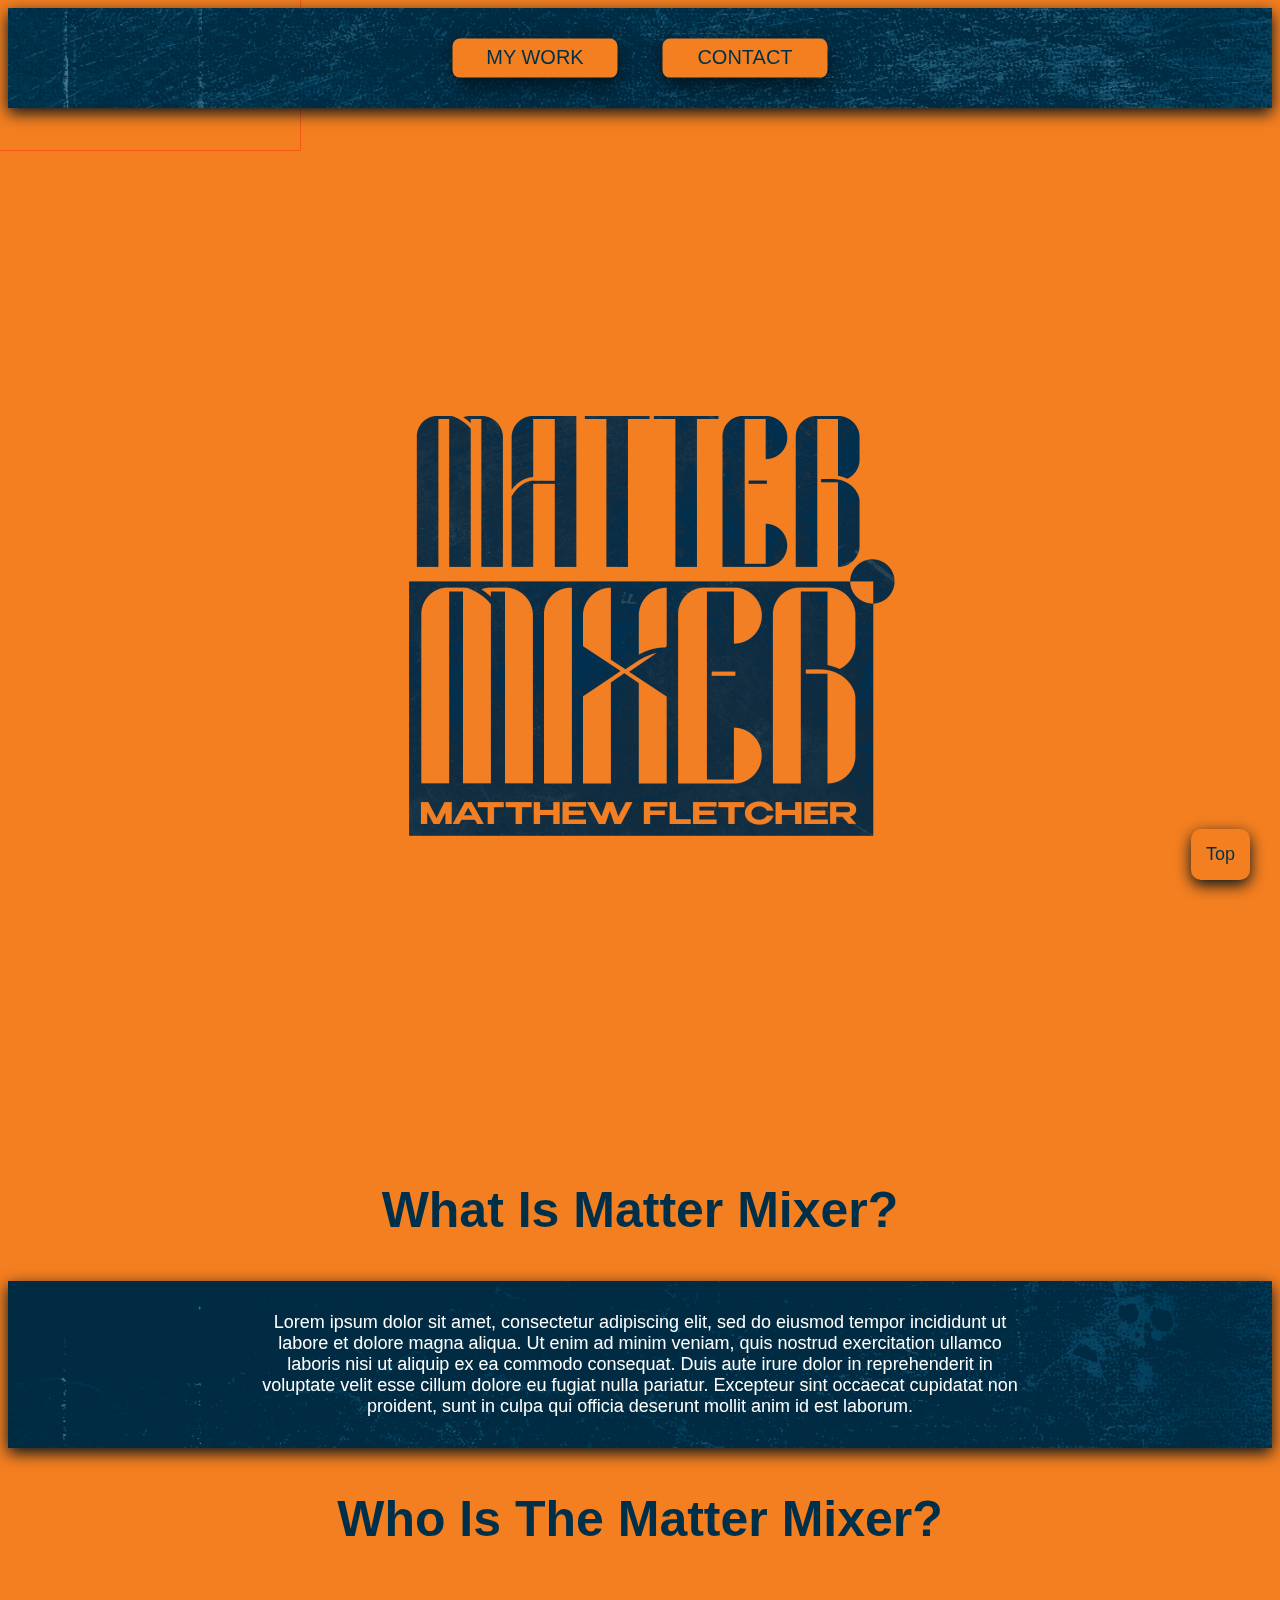
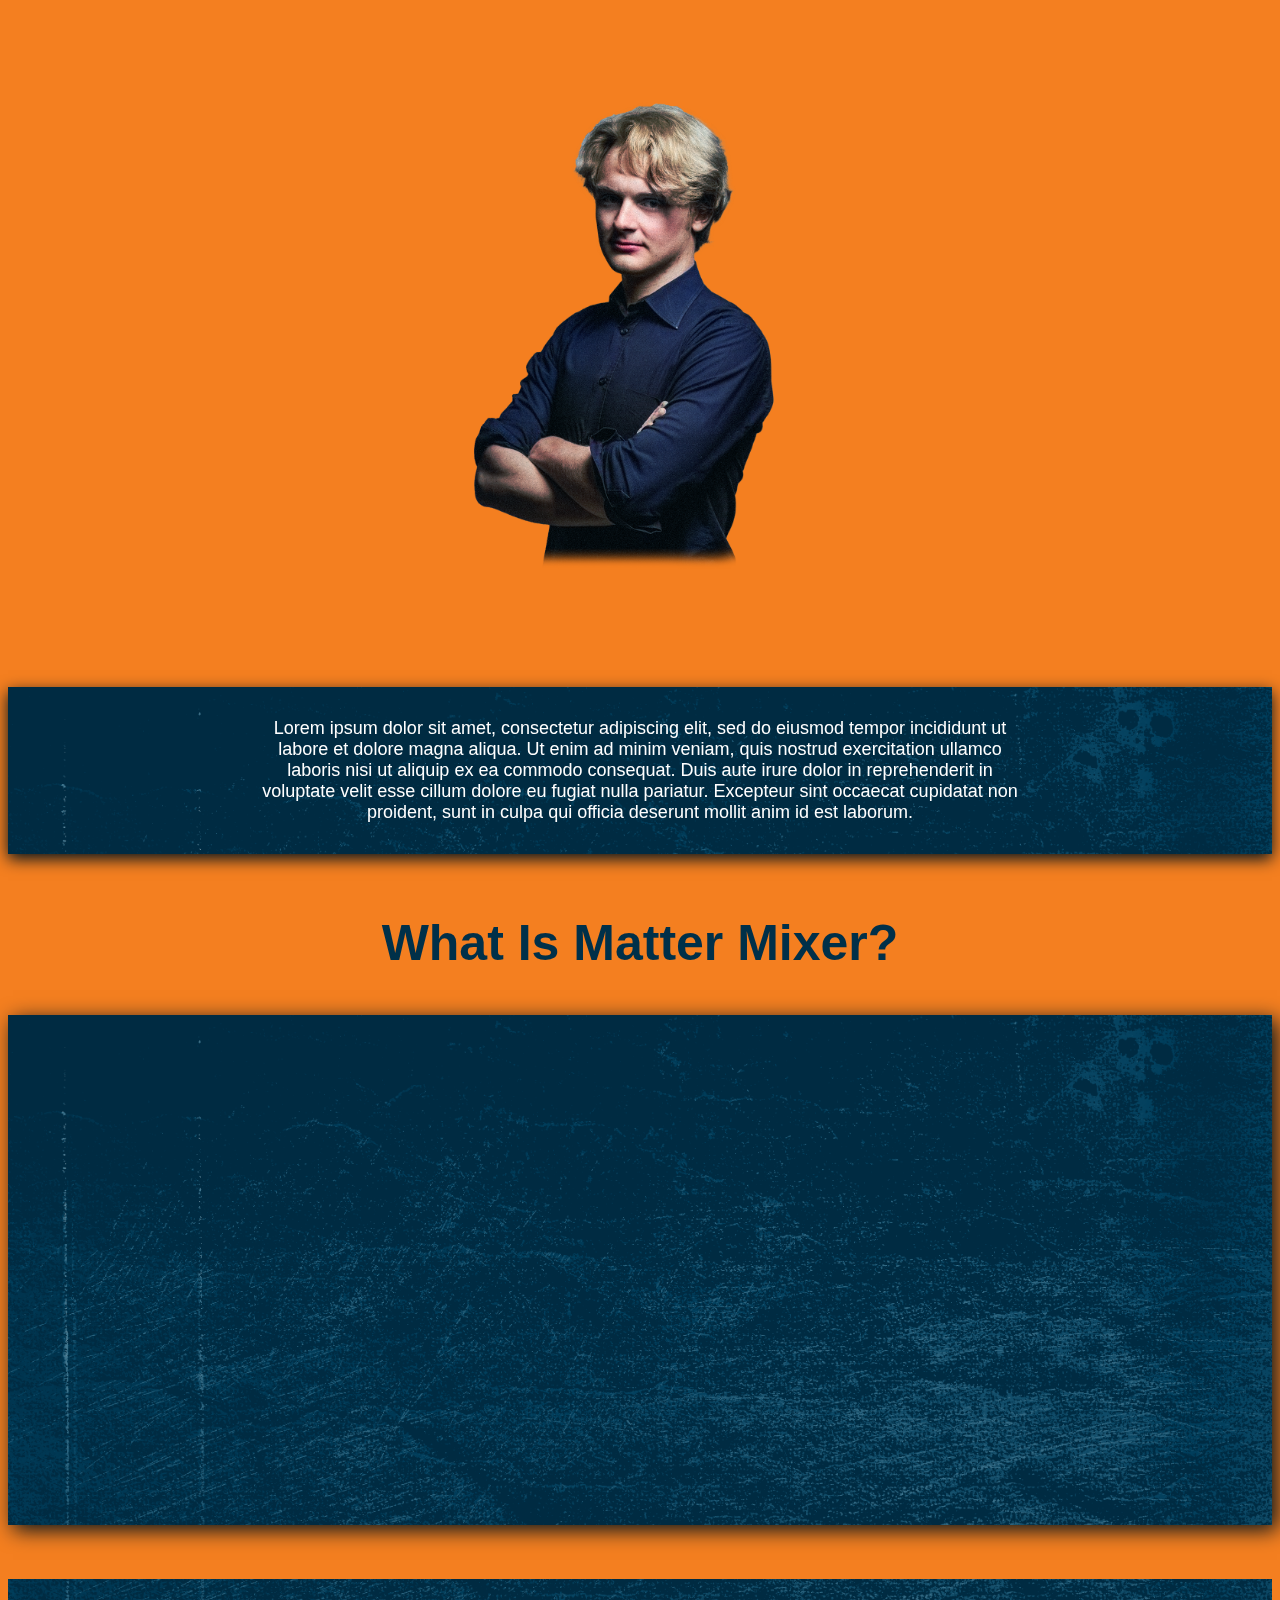
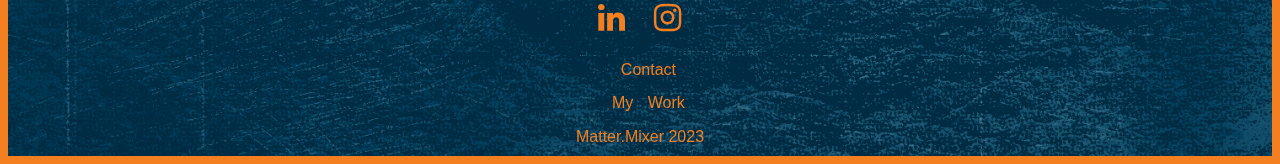
==== index.html @ a8baaa66 "Rename Index.html to index.html" ====
<!DOCTYPE html>
<html>
    <head>
        <link href="https://fonts.cdnfonts.com/css/gotham" rel="stylesheet">
        <link href="Style.css" rel="stylesheet">
        <link rel="stylesheet" href="https://cdnjs.cloudflare.com/ajax/libs/font-awesome/4.7.0/css/font-awesome.min.css">
        <video id="background-video" autoplay loop muted poster="IMG/BG1.mp4">
        <source src="IMG/BG1.mp4" type="video/mp4">
        </video>
        <script src="Scripts.js"></script> 
    </head>
    <body>
        <div class="topbar-container">
            <div class="flex-items1"><a href="My Work.html" target="_blank">MY WORK</a></div>
            <div class="flex-items1"><a href="Contact.html" target="_blank">CONTACT</a></div>
         </div>
         <br>
         <div class="logo-container">
            <img src="IMG/MMLogo.png" class="logomain">
        </div>
<br>
<h2 class="subheading1">What Is Matter Mixer?</h2>
<div class="paragraph-1">
    <p class="p1">Lorem ipsum dolor sit amet, consectetur adipiscing 
        elit, sed do eiusmod tempor incididunt ut labore et dolore magna 
        aliqua. Ut enim ad minim veniam, quis nostrud exercitation 
        ullamco laboris nisi ut aliquip ex ea commodo consequat. Duis aute 
        irure dolor in reprehenderit in voluptate velit esse cillum dolore
         eu fugiat nulla pariatur. Excepteur sint occaecat cupidatat non proident, 
         sunt in culpa qui officia deserunt mollit anim id est laborum.</p>
</div>
<h2 class="subheading1">Who Is The Matter Mixer?</h2>
<div class="Profile-container">
<img src="IMG/Profile Image.png" class="Profile-Image">
</div>
<div class="paragraph-1">
    <p class="p1">Lorem ipsum dolor sit amet, consectetur adipiscing 
        elit, sed do eiusmod tempor incididunt ut labore et dolore magna 
        aliqua. Ut enim ad minim veniam, quis nostrud exercitation 
        ullamco laboris nisi ut aliquip ex ea commodo consequat. Duis aute 
        irure dolor in reprehenderit in voluptate velit esse cillum dolore
         eu fugiat nulla pariatur. Excepteur sint occaecat cupidatat non proident, 
         sunt in culpa qui officia deserunt mollit anim id est laborum.</p>
</div>
<br>
<h2 class="subheading1">What Is Matter Mixer?</h2>


<div class="reel-container">
<div id="slideshow">
    <div class="slide-wrapper">
         
    <!-- Define each of the slides
     and write the content -->
      
        <div class="slide"></div>
        <div class="slide"></div>
        <div class="slide"></div>
        <div class="slide"></div>
        <div class="slide"></div>
     </div>
</div>
</div>

<body>
    <br>
    <br>
    <br>
<footer>
<div class="footer">
<div class="sm-icons">
<a href="#"><i class="fa fa-linkedin"></i></a>
<a href="#"><i class="fa fa-instagram"></i></a>
</div>
<button onclick="topFunction()" id="myBtn" title="Go to top">Top</button>
<div class="row">
<ul class="footbuttons">
<li><a href="Contact.html">Contact</a></li>
<li><a href="My Work.html">My Work</a></li>
</ul>
</div>

<div class="row">
Matter.Mixer 2023</div>
</div>
</footer>
    </body>
</html>
---- Style.css ----
/*font linking*/
@font-face {
    font-family:UNDERRATED-UltraBold Personal Use ;
    src: url(Fonts/OPTIImprovNewWideNine.otf);
}


/*body styling*/

body{
    overflow-x: hidden;
    background-color: #f47f20;
    animation: fadeInAnimation ease 3s;
    animation-iteration-count: 1;
    animation-fill-mode: both;
    }
        @keyframes fadeInAnimation {
            0% {
                opacity: 0;
            }
            100% {
                opacity: 1;
            }
        
    }
#background-video {
                position:fixed;
                left: 0;
                right: 0;
                top: 0;
                bottom: 0;
                z-index: -1;
                opacity: 30%;
                outline: solid 1px red;
    }
    
    

  /*hr styling*/  



/*topbarstyling*/
.topbar-container {
    display: flex;
    flex-direction: row;
    flex-wrap: nowrap;
    justify-content: center;
    align-items: normal;
    align-content: normal;
    background-color: #003049;
    background-image: url(IMG/bartex2.png);
    height: 100px;
    background-position-y: center;
    background-size: 100%;
    transition: background .5s;
    width: 100%;
    box-shadow: #00131d 0px 5px 15px ;
}
  
  .topbar-container:hover{
    background-position-y: bottom -10px;    
  }
  .flex-items1:nth-child(1) {
    display: block;
    flex-grow: 0;
    flex-shrink: 1;
    flex-basis: auto;
    align-self: center;
    order: 0; 
  }
  
  .flex-items1:nth-child(2) {
    flex-grow: 0;
    display: block;
    flex-shrink: 1;
    flex-basis: auto;
    align-self: center;
    order: 0;
  }

  .flex-items1{
    font-size: smaller;
    color: #003049;
    scale: 150%;
    margin: 50px;
    background-color:#f47f20;
    background-image: linear-gradient(to right#f47f20 #fda45b);
    padding-top: .4em;
    padding-bottom: .4em;
    font-family: 'UNDERRATED-UltraBold Personal Use',  sans-serif;
    cursor: pointer;
    transition: all 0.2s ease-in;
    width: 110px;
    text-align: center;
    box-shadow: #00131d 0px 5px 15px ;
    border-radius: 5px;
    animation-name: slide-in;
    animation-delay: 0.2s;
    animation-iteration-count: 1;
    animation-duration: .8s;
    }

    @keyframes slide-in {
      0% {
        transform: translateX(1000px)
      }
      100%{
        transform: translateX(0px)
      }
         }

  a{
    all: unset;    
    }


  .flex-items1:hover{
    border-radius: 20px;
    transform: translateY(2px);
    background-color: #be5f11;
    color:white;
    border-top: 0.3px;
    border-left: 0.3px;
}

  /*logostyling*/

.logo-container{    
  display: flex;
  flex-direction: row;
  flex-wrap: wrap-reverse;
  justify-content: center;
  align-items: center;
  align-content: space-around;
  height: 1500px;
  justify-content: center;
  margin-top: -20%;
  margin-bottom: -20%;
  z-index: -2;
  }

.logomain{
    display: block;
    flex-grow: 0;
    flex-shrink: 5;
    flex-basis: auto;
    scale: 50%;
    animation: twisty;
    animation-duration: 6s;
    animation-delay: 2s;
    animation-fill-mode: both;
    animation-iteration-count: 1;
    z-index:-1 ;}
    @keyframes twisty {
      0% {
        transform: scale3d(1, 1, 1) rotateX(0deg) rotateY(0deg) rotateZ(0deg) translate3d(0px, 0px, 0px) skew(0deg, 0deg);
        scale: 50%;
      }
      50%{
        transform: scale3d(1, 1, 1) rotateX(180deg) rotateY(180deg) rotateZ(180deg) translate3d(0px, 0px, 0px) skew(0deg, 0deg);
        scale: 45%;
      }
      100% {transform: scale3d(1, 1, 1) rotateX(360deg) rotateY(360deg) rotateZ(360deg) translate3d(0px, 0px, 0px) skew(0deg, 0deg);
        scale: 50%;
      }
  
}

  /*parastyling*/
.paragraph-1{
    padding-top: 1%;
    padding-bottom: 1%;
    display: flex;
    justify-content: center;
    align-items: center;
    background-color: #003049;
    background-image: url(IMG/bartex.png);
    background-size: 100%;
    box-shadow: #00131d 0px 5px 15px ;

  }

.p1{
  display: block;
  flex-grow: 0;
  flex-shrink: 1;
  flex-basis: auto;
  font-family: 'Gotham Thin', sans-serif;
  display: block;
  color: white;
  margin-right: 20%;
  margin-left: 20%;
  display: block;
  text-align: center;
  font-size: large;
  text-justify: distribute-all-lines;
}

.Profile-container{
  display: flex;
  flex-direction: row;
  flex-wrap: nowrap;
  justify-content: center;
  align-items: normal;
  align-content: normal;
  height: 1000px;
  justify-content: center;
  margin: -12%;
}

.Profile-Image{
  display: block;
  flex-grow: 0;
  flex-shrink: 1;
  flex-basis: auto;
  scale: 50%;
  justify-items: center;
}

.-wrap {
  perspective: 1000px;
  perspective-origin: 50% 50%;}

/*  Image Reel*/
.reel-container{
  width: 100%;
  background-color: #003049;
  background-image: url(IMG/bartex.png);
  background-size: 100%;
  padding: 0%;
  box-shadow: #00131d 5px 5px 20px ;
}

/* Styling the area of the slides */
#slideshow {
  overflow-y: hidden;
  overflow-x:hidden;
  height: 510px;
  width: 100%;
  margin: 0;
}
 
.slide {
  float: left;
  height: 700px;
  width: 1000px;
} 

.slide-wrapper {
    width: calc(1000px * 6);
    animation: slide 20s ease infinite;
}
 
.slide:nth-child(1) {
  display: block;
  flex-grow: 0;
  flex-shrink: 1;
  flex-basis: auto;
  align-self: center;
  order: 0; 
  background-image: url(WIMG/Reel-Images/1.png);
  background-size: 1000px;
}
 
.slide:nth-child(2) {
  display: block;
  flex-grow: 0;
  flex-shrink: 1;
  flex-basis: auto;
  align-self: center;
  order: 0; 
  background-image: url(WIMG/Reel-Images/3.gif);
  background-size: 900px;
}
 
.slide:nth-child(3) { 
  display: block;
  flex-grow: 0;
  flex-shrink: 1;
  flex-basis: auto;
  align-self: center;
  order: 0; 
  background-image: url(WIMG/Reel-Images/2.png);
  background-size: 1000px;
  background-repeat: no-repeat;
}
 
.slide:nth-child(4) {
  display: block;
  flex-grow: 0;
  flex-shrink: 1;
  flex-basis: auto;
  align-self: center;
  order: 0; 
  background-image: url(WIMG/Reel-Images/5.png);
  background-size: 1000px;
  background-repeat: no-repeat;
}

.slide:nth-child(5) {
  display: block;
  flex-grow: 0;
  flex-shrink: 1;
  flex-basis: auto;
  align-self: center;
  order: 0; 
  background-image: url(WIMG/Reel-Images/4.png);
  background-size: 1000px;
  background-repeat: no-repeat;
  background-position-y: center ;}

  .slide:nth-child(6) {
  display: block;
  flex-grow: 0;
  flex-shrink: 1;
  flex-basis: auto;
  align-self: center;
  order: 0; 
  background-image: url(WIMG/Reel-Images/1.png);
  background-size: 1000px;
  scale: 100%;
}

.slide-number{
  display: block;
  flex-grow: 0;
  flex-shrink: 1;
  flex-basis: auto;
  align-content: end;
  justify-content: right;
  text-align: right;
  font-family: 'UNDERRATED-UltraBold Personal Use',  sans-serif;
  font-size: 20px;
  background-image: url(IMG/bartex.png);
  color: #f47f20;
  padding:1%;
  padding-right: 100px;
}

/*Gallery-Styling*/
.gallery-block{
  display: block;
}

.container{
  display: inline-flex;
  max-width: 1400px;
  width: 100%;
  flex-wrap: wrap;
  justify-content: center;
}
.gallery-flex{
  display: flex;
  flex-direction: column;
  width: 500px;
  height: 400px;
  object-fit: cover;
  object-position: bottom;
  padding: 20px;
  margin: 5px;
  transition: .3s ease-in-out;
  font-family: 'UNDERRATED-UltraBold Personal Use',  sans-serif;
  color: #003049;
  text-align: center;
  font-size: 25px;
}

.galink{
  all: inherit;
}

.gallery-flex:hover{
transform: translateY(10px);
cursor: pointer;
}

.gimg{
  transition: all 0.3s ease-in-out;
}

.gimg:hover{
  border-radius: 30px;
}
 
/* Define the animation
for the slideshow */
@keyframes slide {
   
/* Calculate the margin-left for
  each of the slides */
  20% {
    margin-left: 0px;
  }
  35% {
    margin-left: calc(-55% * 1);
  }
  50% {
    margin-left: calc(-55% * 2);
  }
  65% {
    margin-left: calc(-55% * 3);
  }
  80% {
    margin-left: calc(-55% * 4);
  }
}

/*headingstyling*/

.subheading1{
    display: block;
    flex-grow: 0;
    flex-shrink: 1;
    flex-basis: auto;
    align-self: center;
    font-family: 'UNDERRATED-UltraBold Personal Use',  sans-serif;
    text-align: center;
    font-size: 50px;
    color: #003049;
    padding: 1px; 
    animation-name: slide-in;
    animation-delay: 0.2s;
    animation-iteration-count: 1;
    animation-duration: .8s;
  }

.subheading2{
  display: block;
  flex-grow: 0;
  flex-shrink: 1;
  flex-basis: auto;
  align-self: center;
  font-family: 'UNDERRATED-UltraBold Personal Use',  sans-serif;
  text-align: center;
  font-size: 30px;
  color: #f47f20;
  animation-name: slide-in;
  animation-delay: 0.2s;
  animation-iteration-count: 1;
  animation-duration: .8s;   
}
/*footerstyling*/

.footer{
  background-image: url(IMG/bartex.png);
  background-size: 100%;
  background-position-y: bottom;
  padding:10px 0px;
  font-family: 'gotham', sans-serif;
  text-align:center;
  transition: background 0.5s ease-in-out;
  }

  .footer:hover{
    background-position-y:top
  }
  
  .footer .row{
  display: block;
  justify-content: center;
  color:#f47f20;
  font-size:1em;
  margin-top: 5px;
  }
  
  .footer .row a{
  font-family: 'UNDERRATED-UltraBold Personal Use',  sans-serif;
  text-decoration:none;
  color:#f47f20;
  transition:0.2s;
  }
  
  .footer .row a:hover{
  color:#003049;
  text-shadow: #00131d 1px;
  background-color: #f47f20;
  border-radius: 5px;
  padding: 5px;
  box-shadow: #00131d 0px 5px 15px ;
  cursor: pointer;
}
  
  .footer .row ul{
  width:95%;
  }
  
  .footer .row ul li{
  display:block;
  margin:15px 30px;
  word-spacing: 10px;
  }

  .footbuttons{
    text-align: center;
  }
  
  .footer .row a i{
  font-size:2em;
  margin:0% 1%;
  }

  .sm-icons{
    scale: 200%;
    padding: 15px;
    color: #f47f20;
  }

  .fa{
    padding: 2px;
    margin: 3px;
    transition: all 0.3s ease-in-out;
  }

  .fa:hover{
    background-color: #f47f20;
    color: #003049;
    border-radius: 5px;
    cursor: pointer;
  }
  
 /*Backtotop*/
 #myBtn {
  display: block; 
  position: fixed;
  bottom: 20px; /* Place the button at the bottom of the page */
  right: 30px; 
  z-index: 99; 
  border: none; 
  outline: none; /* Remove outline */
  background-color: #f47f20; /* Set a background color */
  background-image: url(IMG/Buttons/btt.png);
  background-size: 100%;
  background-position-y: top;
  color: #003049; /* Text color */
  cursor: pointer; /* Add a mouse pointer on hover */
  padding: 15px; /* Some padding */
  border-radius: 10px; /* Rounded corners */
  font-size: 18px; 
  font-family: 'UNDERRATED-UltraBold Personal Use',  sans-serif;
  transition: all .2s ease-out;
  box-shadow: #00131d 0px 5px 15px ;
}

#myBtn:hover {
  background-color: #be5f11; 
  transform: translateY(-10px);
  background-position-y: bottom;
  border-radius: 50%;
  text-shadow: #be5f11 2px 2px 5px;
  box-shadow: #00131d 0px 5px 15px ;
}   
  
  
/*Work-Styling*/

.work-container{
  display: flex;
  max-width: 1200px;
  width: 100%;
  flex-wrap: wrap;
}

.work-items{
  display: flex;
  width: 1400px;
  flex-direction: column;
  justify-content: center;
}
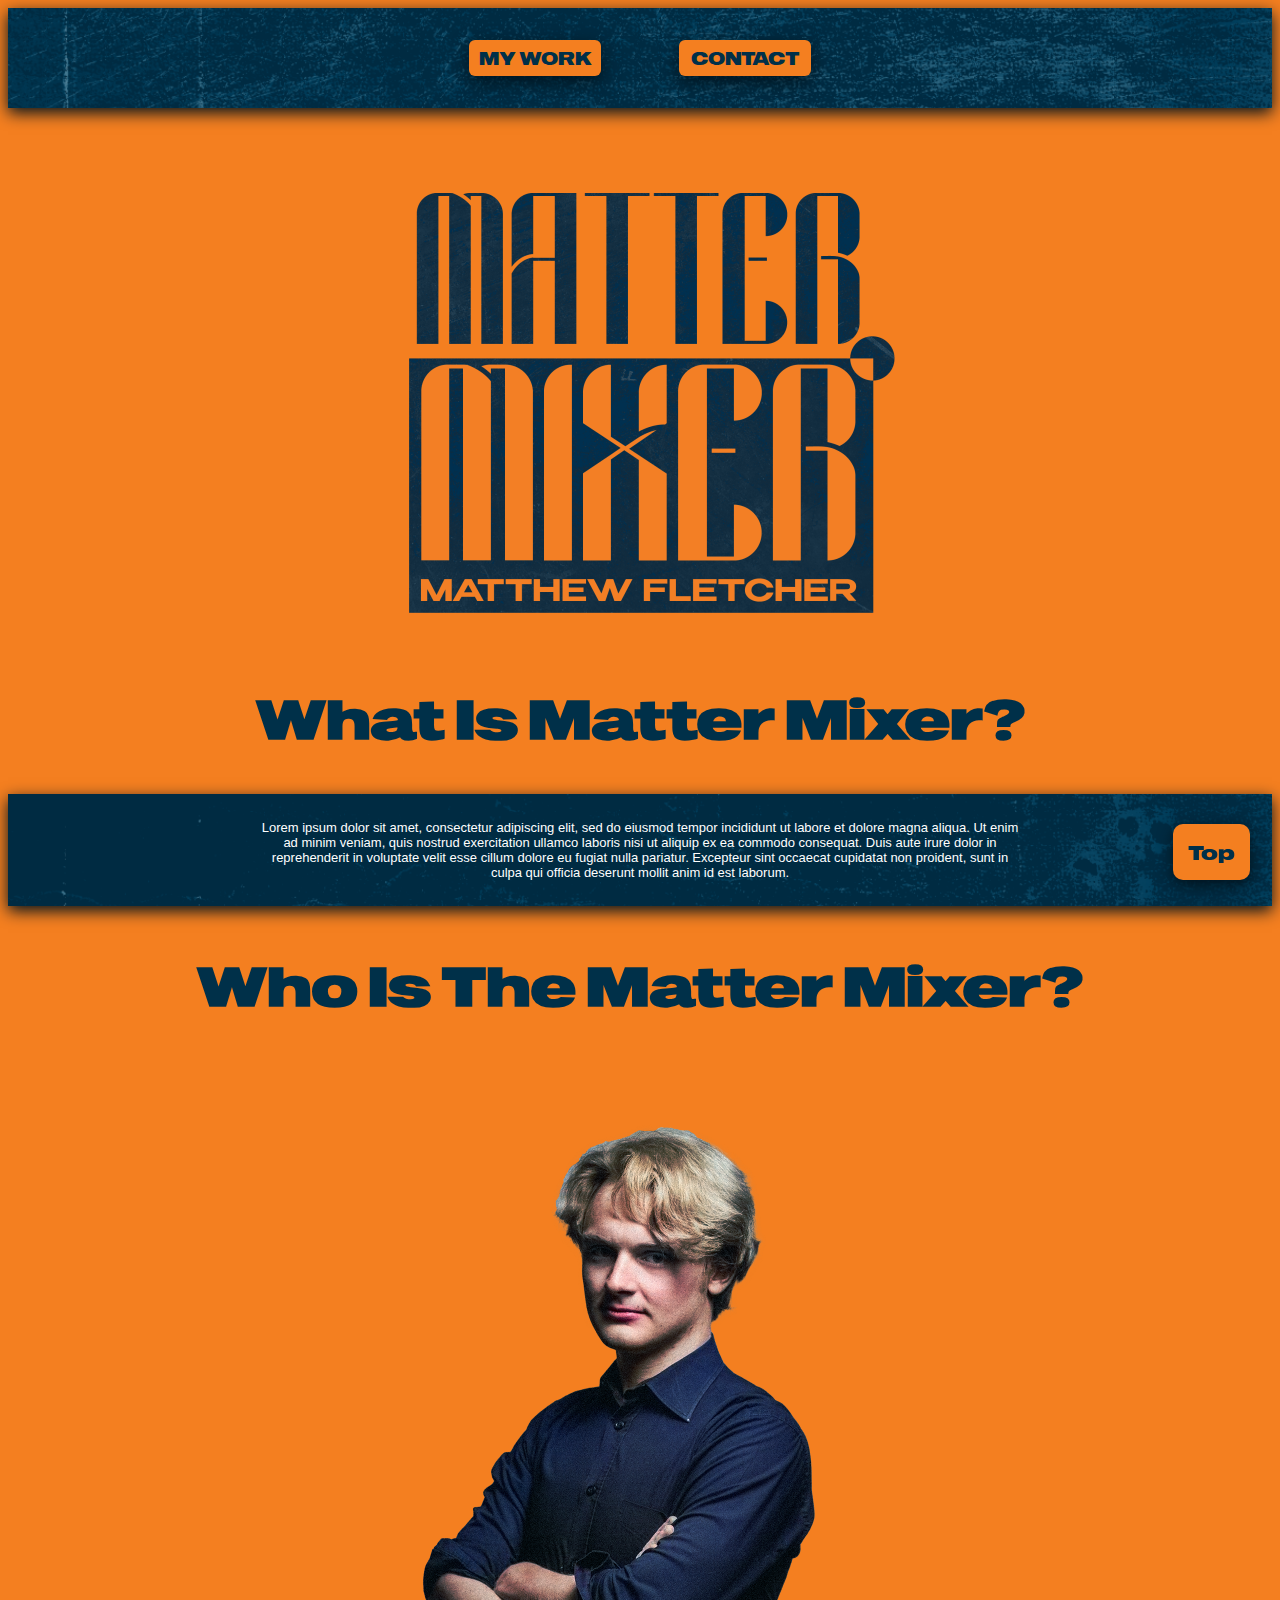
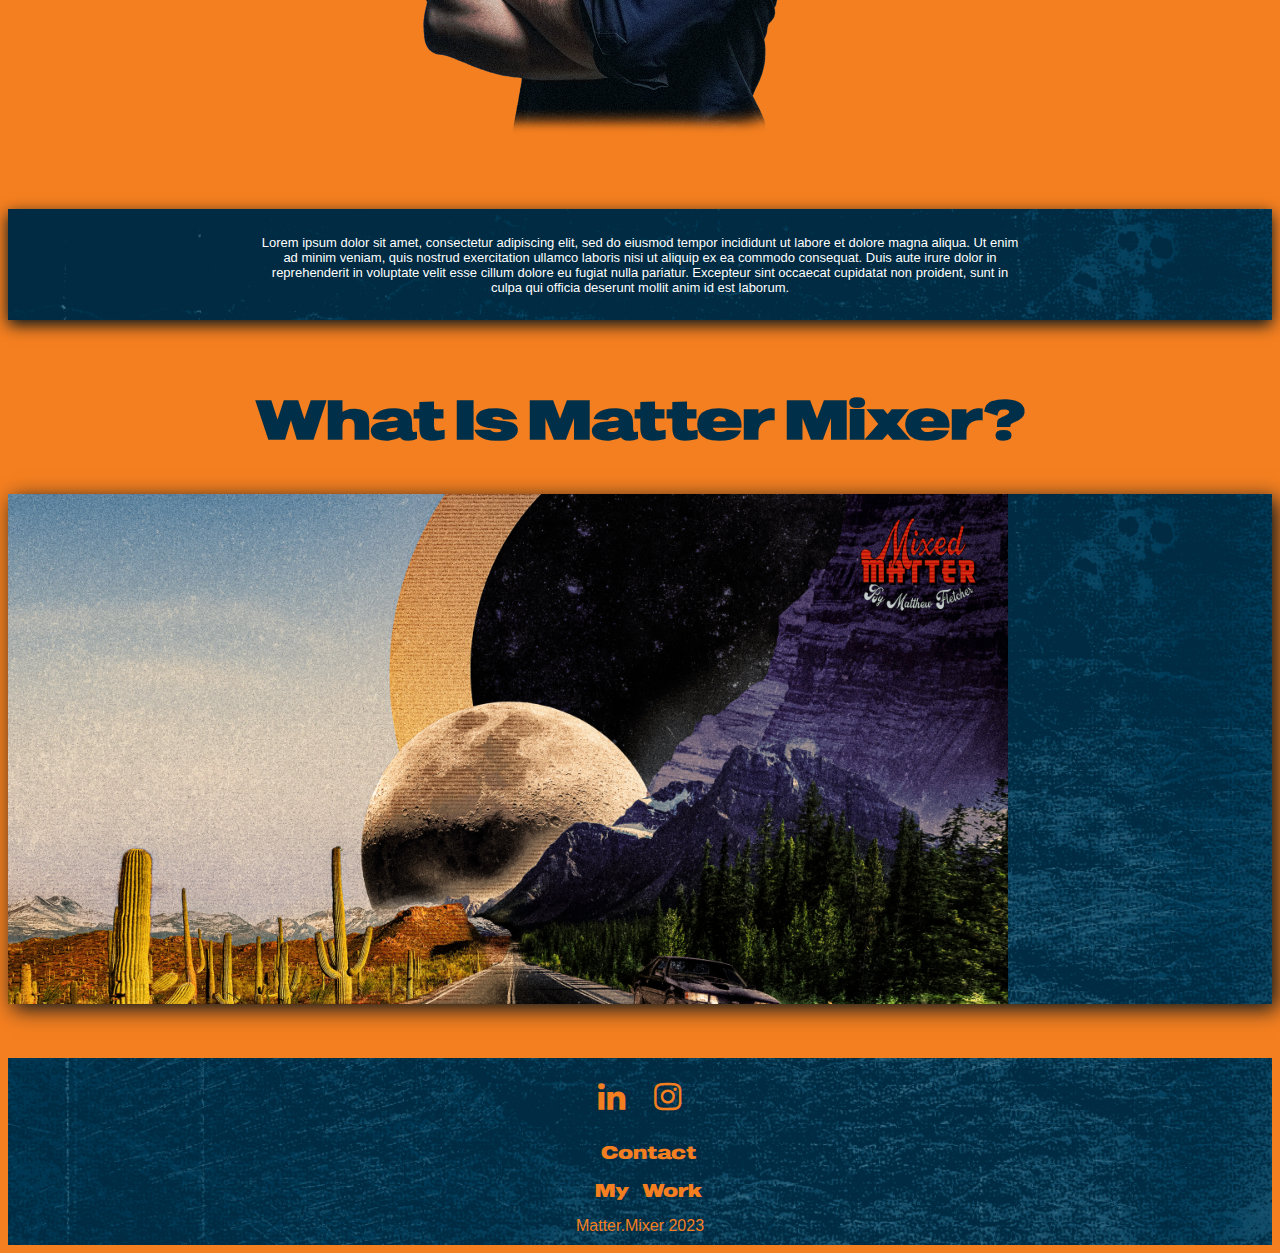
==== commit f6eeef44: "Add files via upload" ====
--- a/index.html
+++ b/index.html
@@ -4,9 +4,6 @@
         <link href="https://fonts.cdnfonts.com/css/gotham" rel="stylesheet">
         <link href="Style.css" rel="stylesheet">
         <link rel="stylesheet" href="https://cdnjs.cloudflare.com/ajax/libs/font-awesome/4.7.0/css/font-awesome.min.css">
-        <video id="background-video" autoplay loop muted poster="IMG/BG1.mp4">
-        <source src="IMG/BG1.mp4" type="video/mp4">
-        </video>
         <script src="Scripts.js"></script> 
     </head>
     <body>
@@ -85,4 +82,4 @@
 </div>
 </footer>
     </body>
-</html>
+</html>--- a/Style.css
+++ b/Style.css
@@ -4,7 +4,25 @@
     src: url(Fonts/OPTIImprovNewWideNine.otf);
 }
 
-
+/*animations*/
+@keyframes slide-in-right {
+  0% {
+    transform: translateX(1000px)
+  }
+  100%{
+    transform: translateX(0px)
+  }
+     }
+
+
+@keyframes slide-in-left {
+  0% {
+    transform: translateX(-1000px)
+  }
+  100%{
+    transform: translateX(0px)
+  }
+  }
 /*body styling*/
 
 body{
@@ -20,19 +38,7 @@
             }
             100% {
                 opacity: 1;
-            }
-        
-    }
-#background-video {
-                position:fixed;
-                left: 0;
-                right: 0;
-                top: 0;
-                bottom: 0;
-                z-index: -1;
-                opacity: 30%;
-                outline: solid 1px red;
-    }
+            }}
     
     
 
@@ -82,7 +88,7 @@
   .flex-items1{
     font-size: smaller;
     color: #003049;
-    scale: 150%;
+    scale: 120%;
     margin: 50px;
     background-color:#f47f20;
     background-image: linear-gradient(to right#f47f20 #fda45b);
@@ -95,20 +101,11 @@
     text-align: center;
     box-shadow: #00131d 0px 5px 15px ;
     border-radius: 5px;
-    animation-name: slide-in;
+    animation-name: slide-in-left;
     animation-delay: 0.2s;
     animation-iteration-count: 1;
     animation-duration: .8s;
     }
-
-    @keyframes slide-in {
-      0% {
-        transform: translateX(1000px)
-      }
-      100%{
-        transform: translateX(0px)
-      }
-         }
 
   a{
     all: unset;    
@@ -132,12 +129,12 @@
   flex-wrap: wrap-reverse;
   justify-content: center;
   align-items: center;
-  align-content: space-around;
-  height: 1500px;
-  justify-content: center;
-  margin-top: -20%;
-  margin-bottom: -20%;
+  height: 1000px;
+  justify-content: center;
+  margin-top: -10%;
+  margin-bottom: -30%;
   z-index: -2;
+  animation: slide-in-right .8s ease-in-out;
   }
 
 .logomain{
@@ -178,7 +175,6 @@
     background-image: url(IMG/bartex.png);
     background-size: 100%;
     box-shadow: #00131d 0px 5px 15px ;
-
   }
 
 .p1{
@@ -193,8 +189,8 @@
   margin-left: 20%;
   display: block;
   text-align: center;
-  font-size: large;
-  text-justify: distribute-all-lines;
+  font-size: small;
+  text-justify: justify;
 }
 
 .Profile-container{
@@ -202,11 +198,12 @@
   flex-direction: row;
   flex-wrap: nowrap;
   justify-content: center;
-  align-items: normal;
-  align-content: normal;
+  align-items: center;
   height: 1000px;
   justify-content: center;
-  margin: -12%;
+  margin-top: -10%;
+  margin-bottom: -10%;
+  z-index: -2;
 }
 
 .Profile-Image{
@@ -215,7 +212,6 @@
   flex-shrink: 1;
   flex-basis: auto;
   scale: 50%;
-  justify-items: center;
 }
 
 .-wrap {
@@ -419,7 +415,7 @@
     font-size: 50px;
     color: #003049;
     padding: 1px; 
-    animation-name: slide-in;
+    animation-name: slide-in-left;
     animation-delay: 0.2s;
     animation-iteration-count: 1;
     animation-duration: .8s;
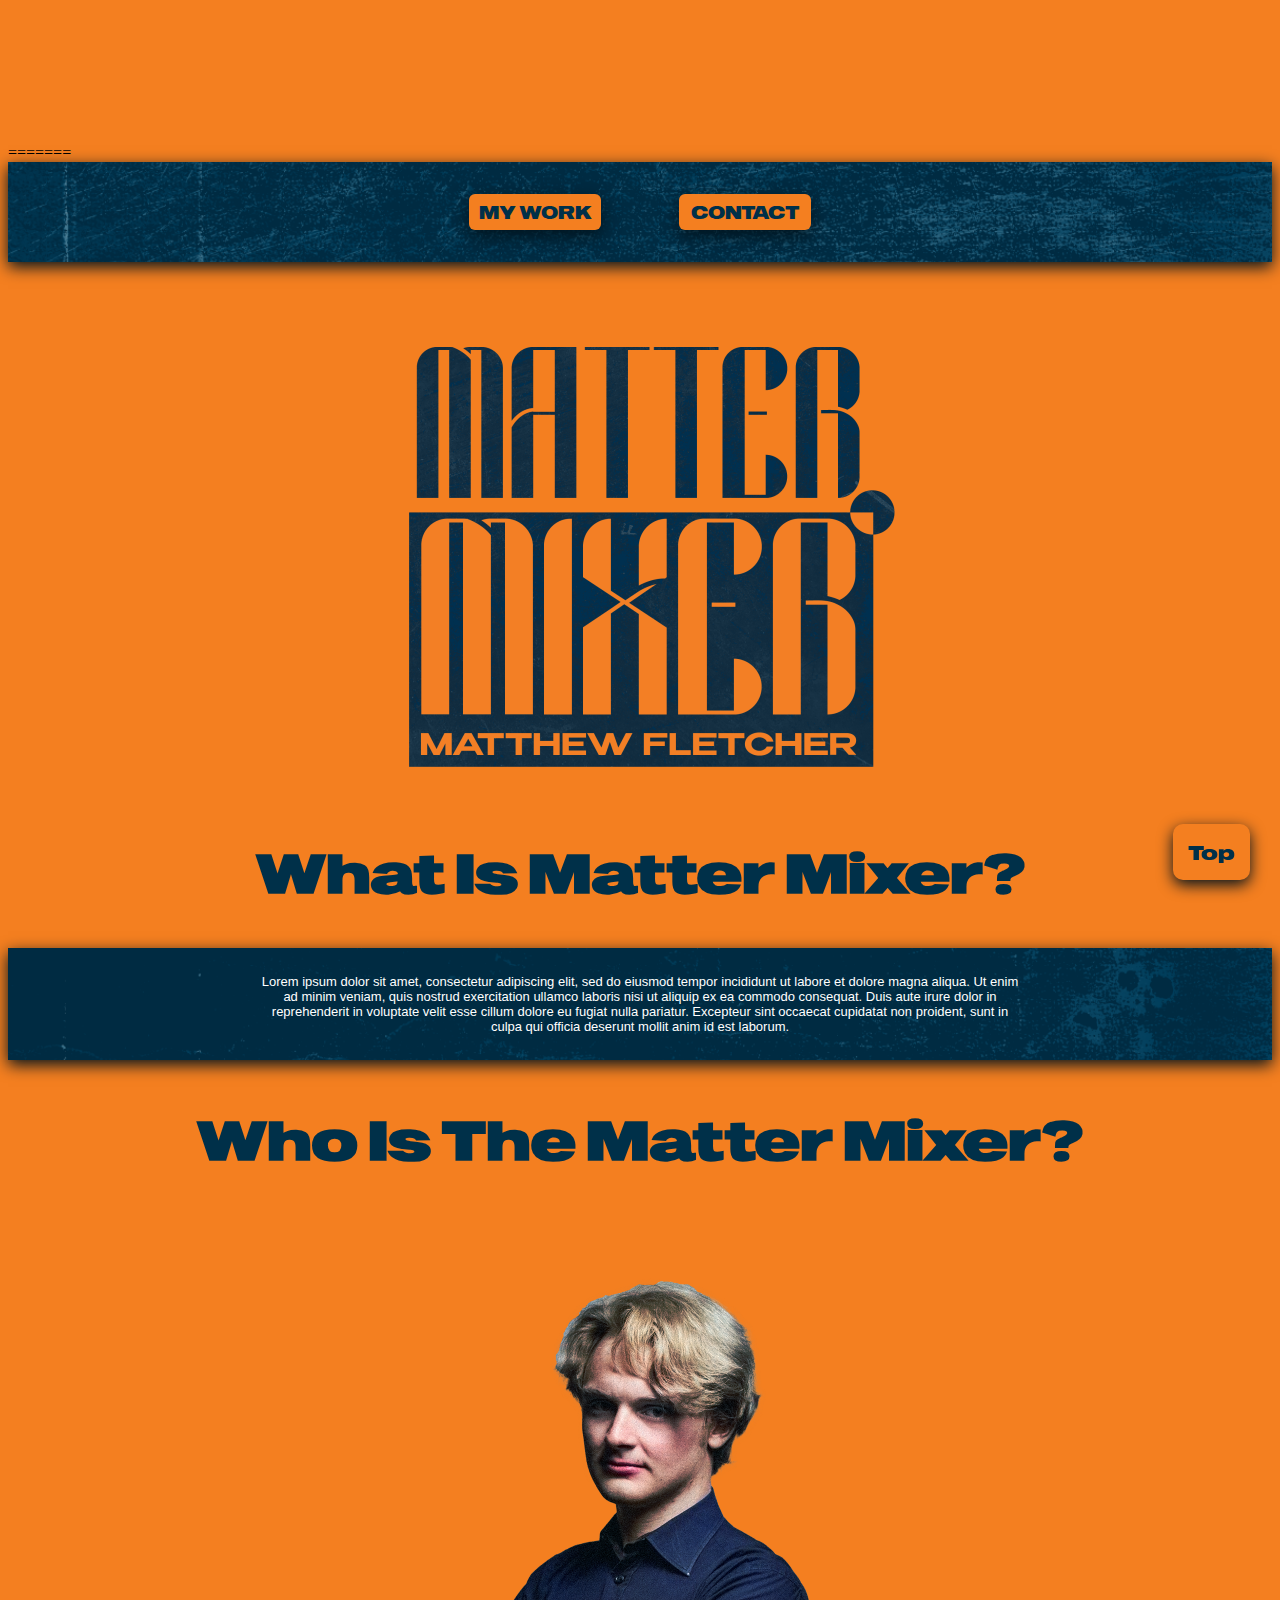
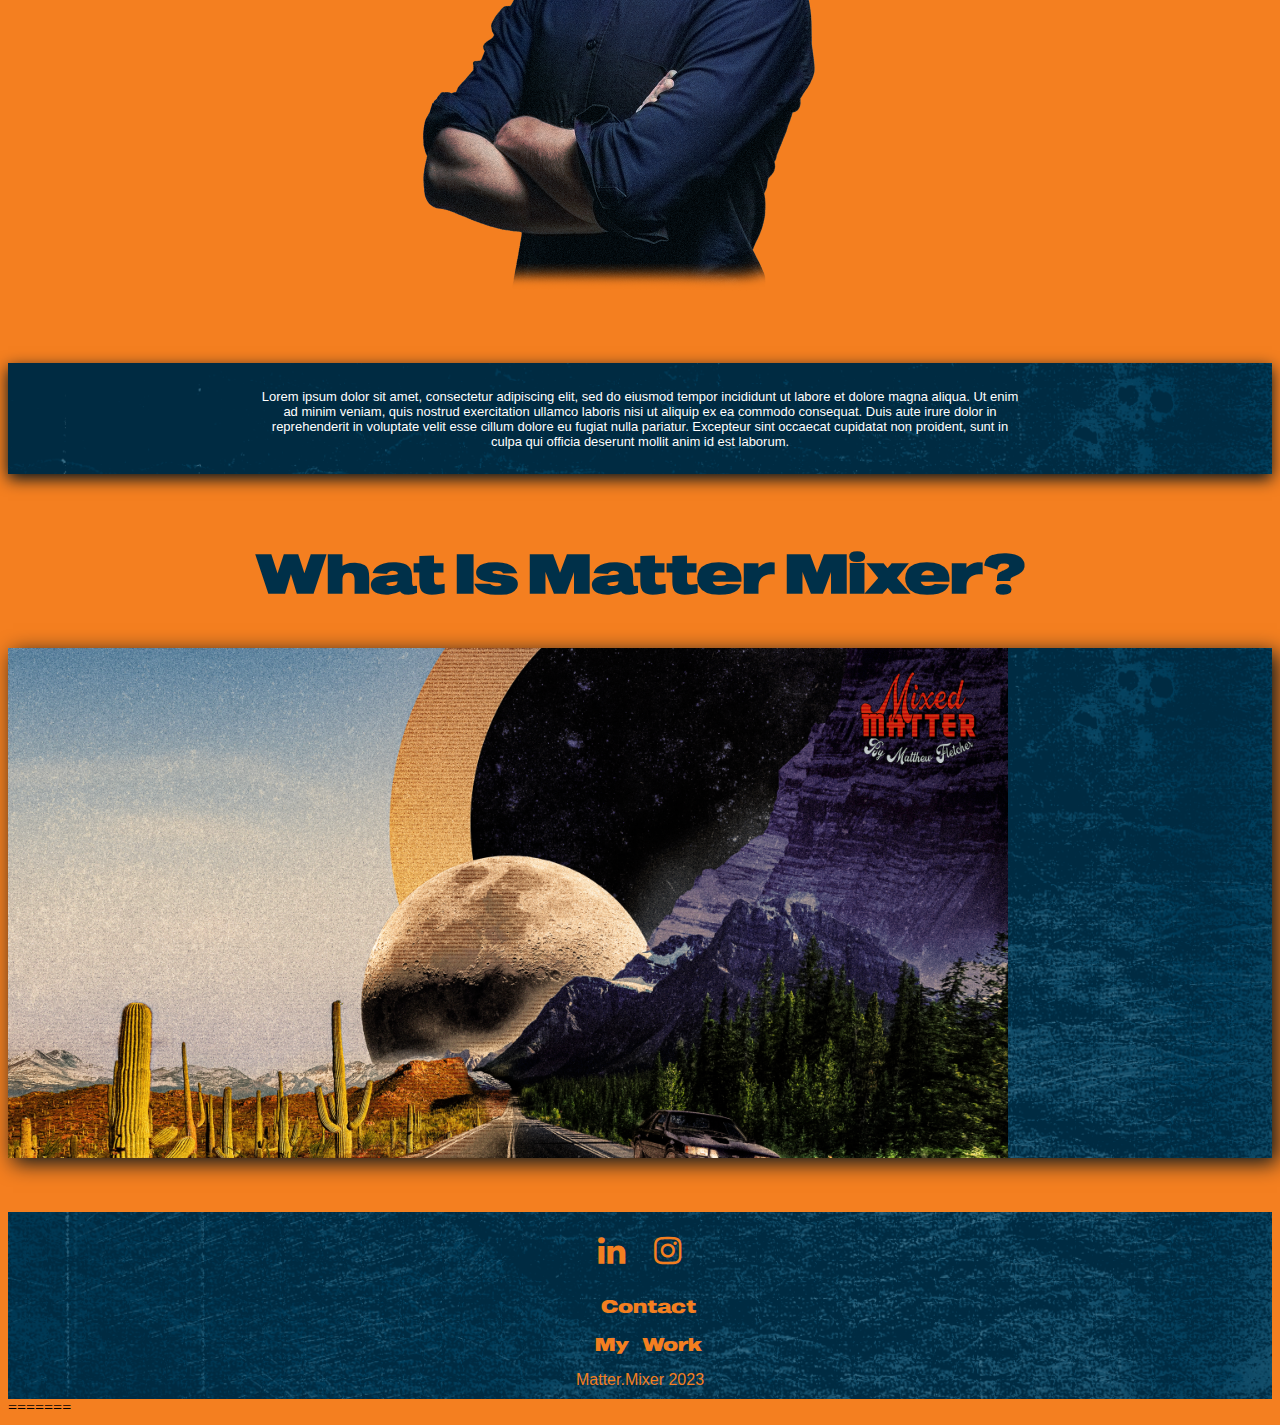
==== commit b7ec0b41: "Merge branch 'main' into main-0.2" ====
--- a/index.html
+++ b/index.html
@@ -4,6 +4,11 @@
         <link href="https://fonts.cdnfonts.com/css/gotham" rel="stylesheet">
         <link href="Style.css" rel="stylesheet">
         <link rel="stylesheet" href="https://cdnjs.cloudflare.com/ajax/libs/font-awesome/4.7.0/css/font-awesome.min.css">
+
+=======
+        <video id="background-video" autoplay loop muted poster="IMG/BG1.mp4">
+        <source src="IMG/BG1.mp4" type="video/mp4">
+        </video>
         <script src="Scripts.js"></script> 
     </head>
     <body>
@@ -82,4 +87,6 @@
 </div>
 </footer>
     </body>
-</html>+</html>
+=======
+</html>
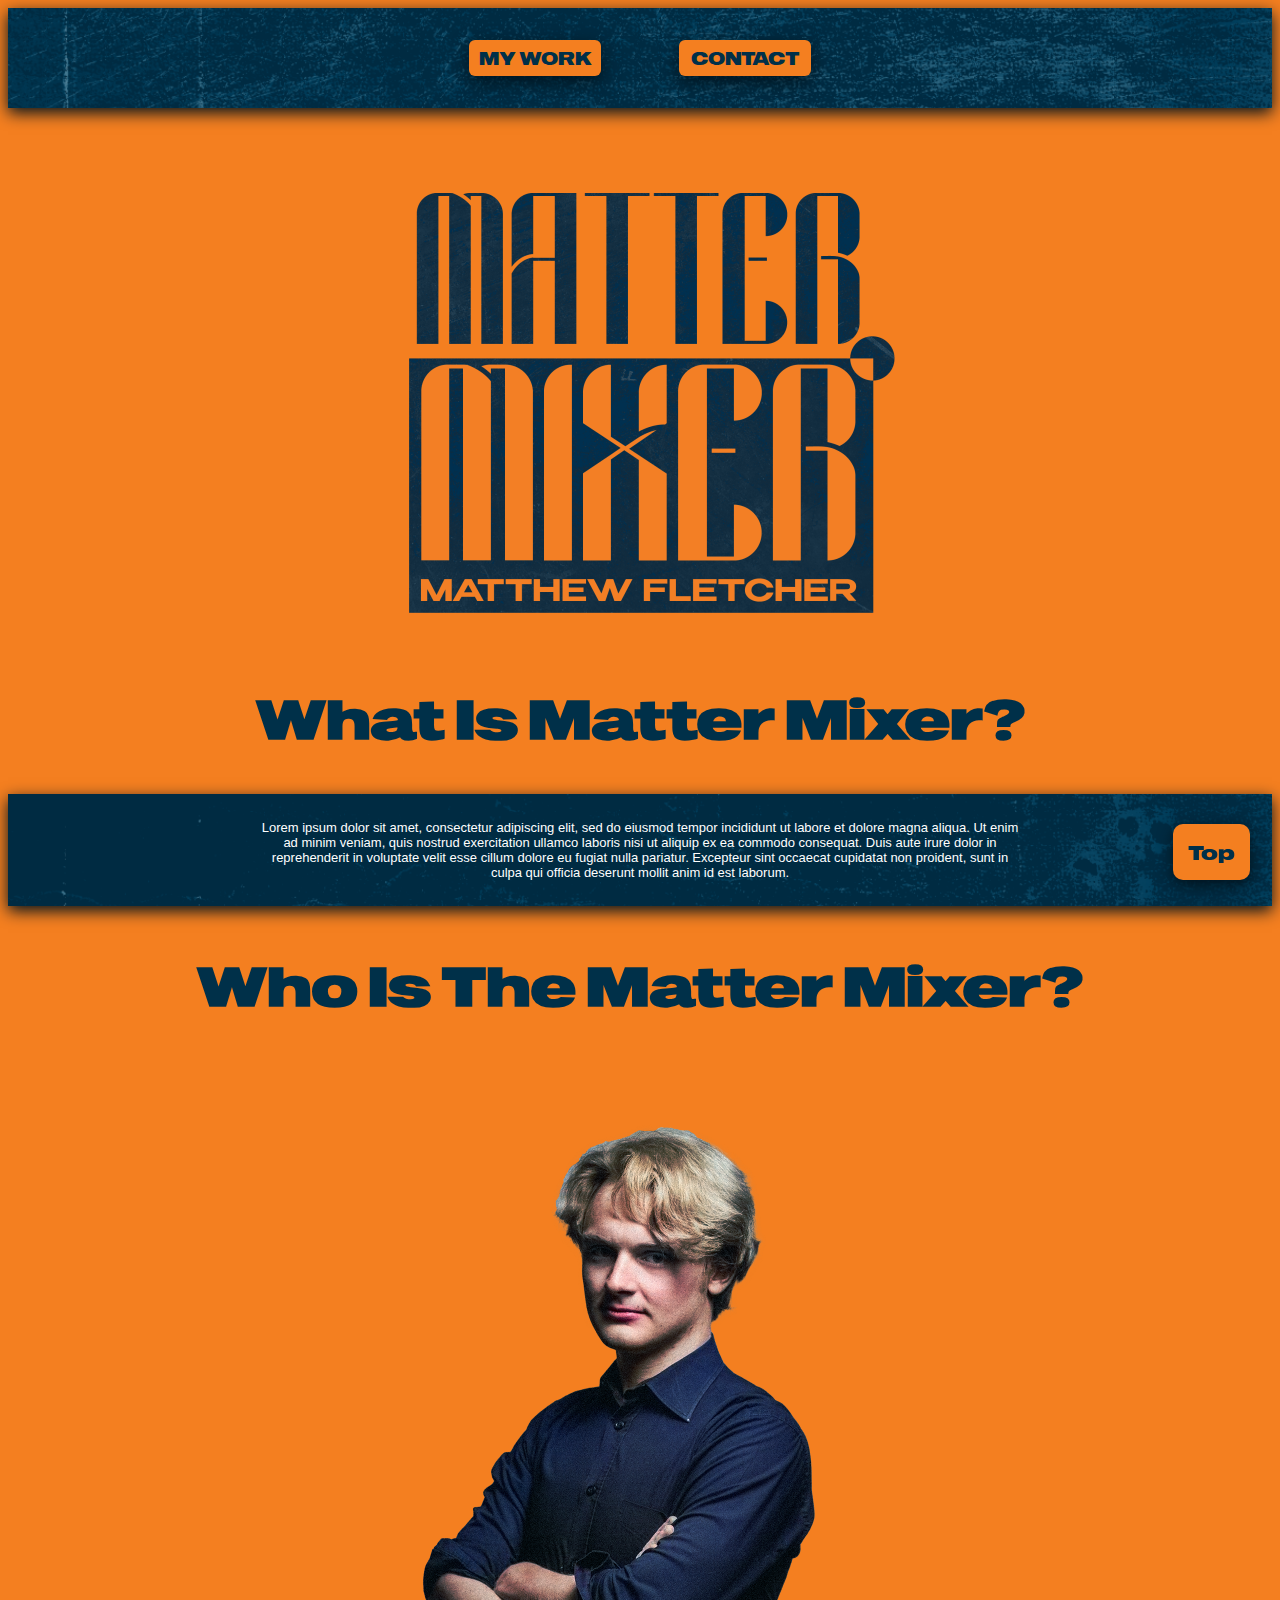
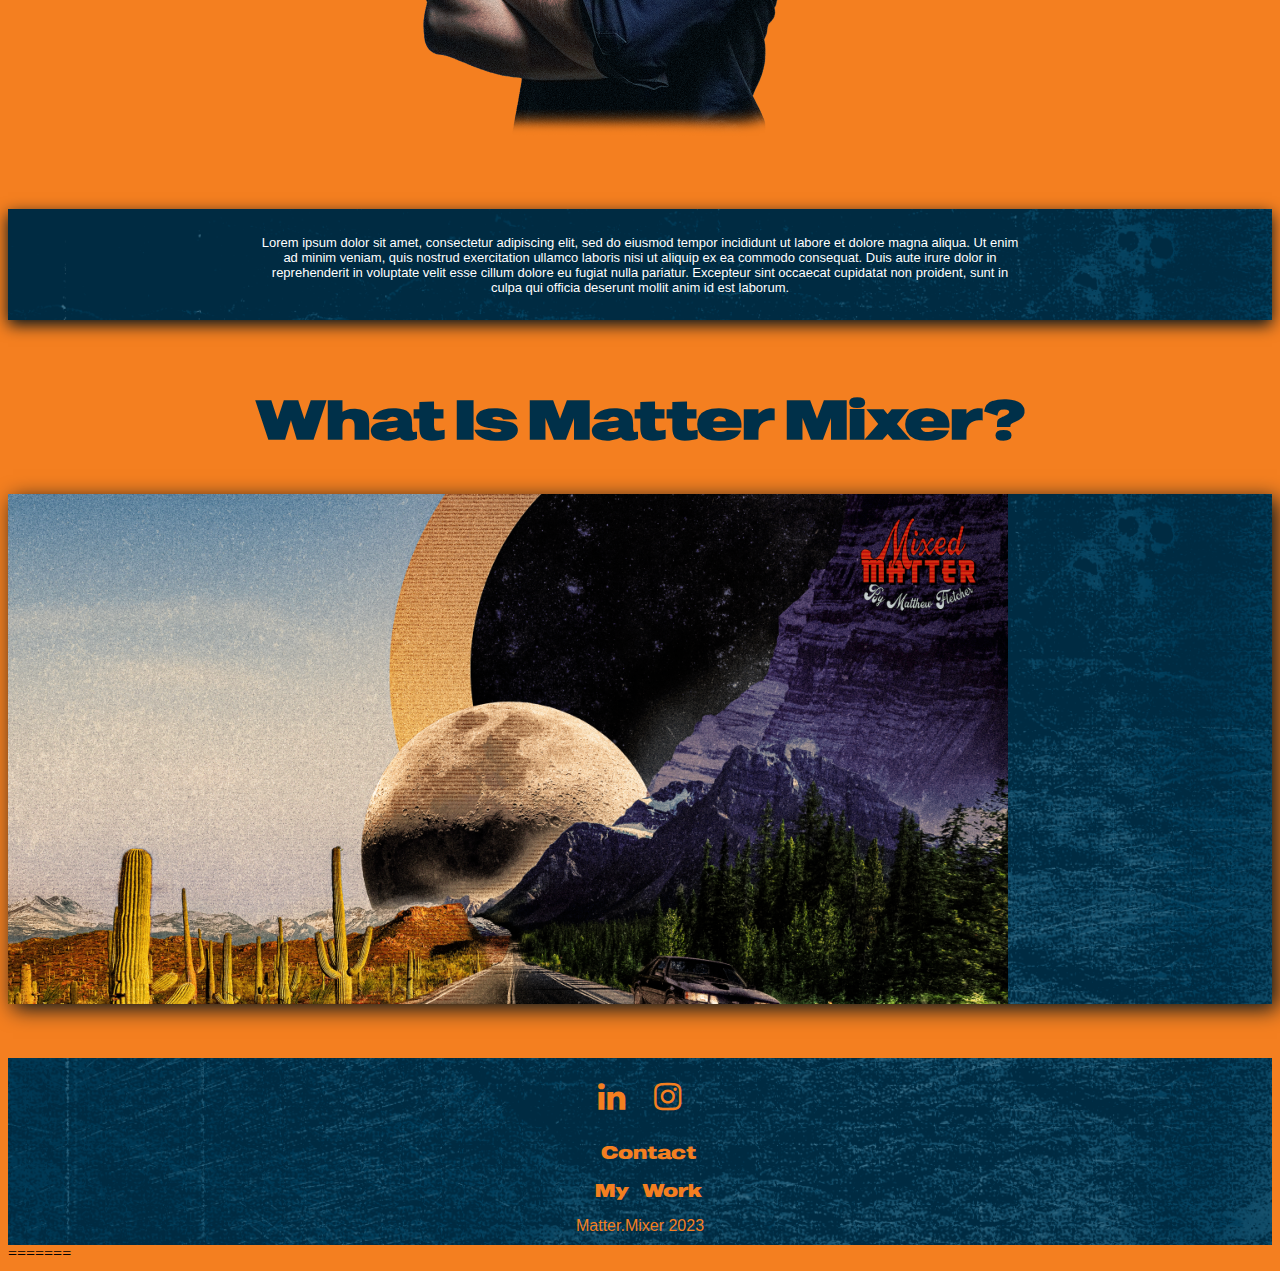
==== commit 807924aa: "Update index.html" ====
--- a/index.html
+++ b/index.html
@@ -4,11 +4,6 @@
         <link href="https://fonts.cdnfonts.com/css/gotham" rel="stylesheet">
         <link href="Style.css" rel="stylesheet">
         <link rel="stylesheet" href="https://cdnjs.cloudflare.com/ajax/libs/font-awesome/4.7.0/css/font-awesome.min.css">
-
-=======
-        <video id="background-video" autoplay loop muted poster="IMG/BG1.mp4">
-        <source src="IMG/BG1.mp4" type="video/mp4">
-        </video>
         <script src="Scripts.js"></script> 
     </head>
     <body>
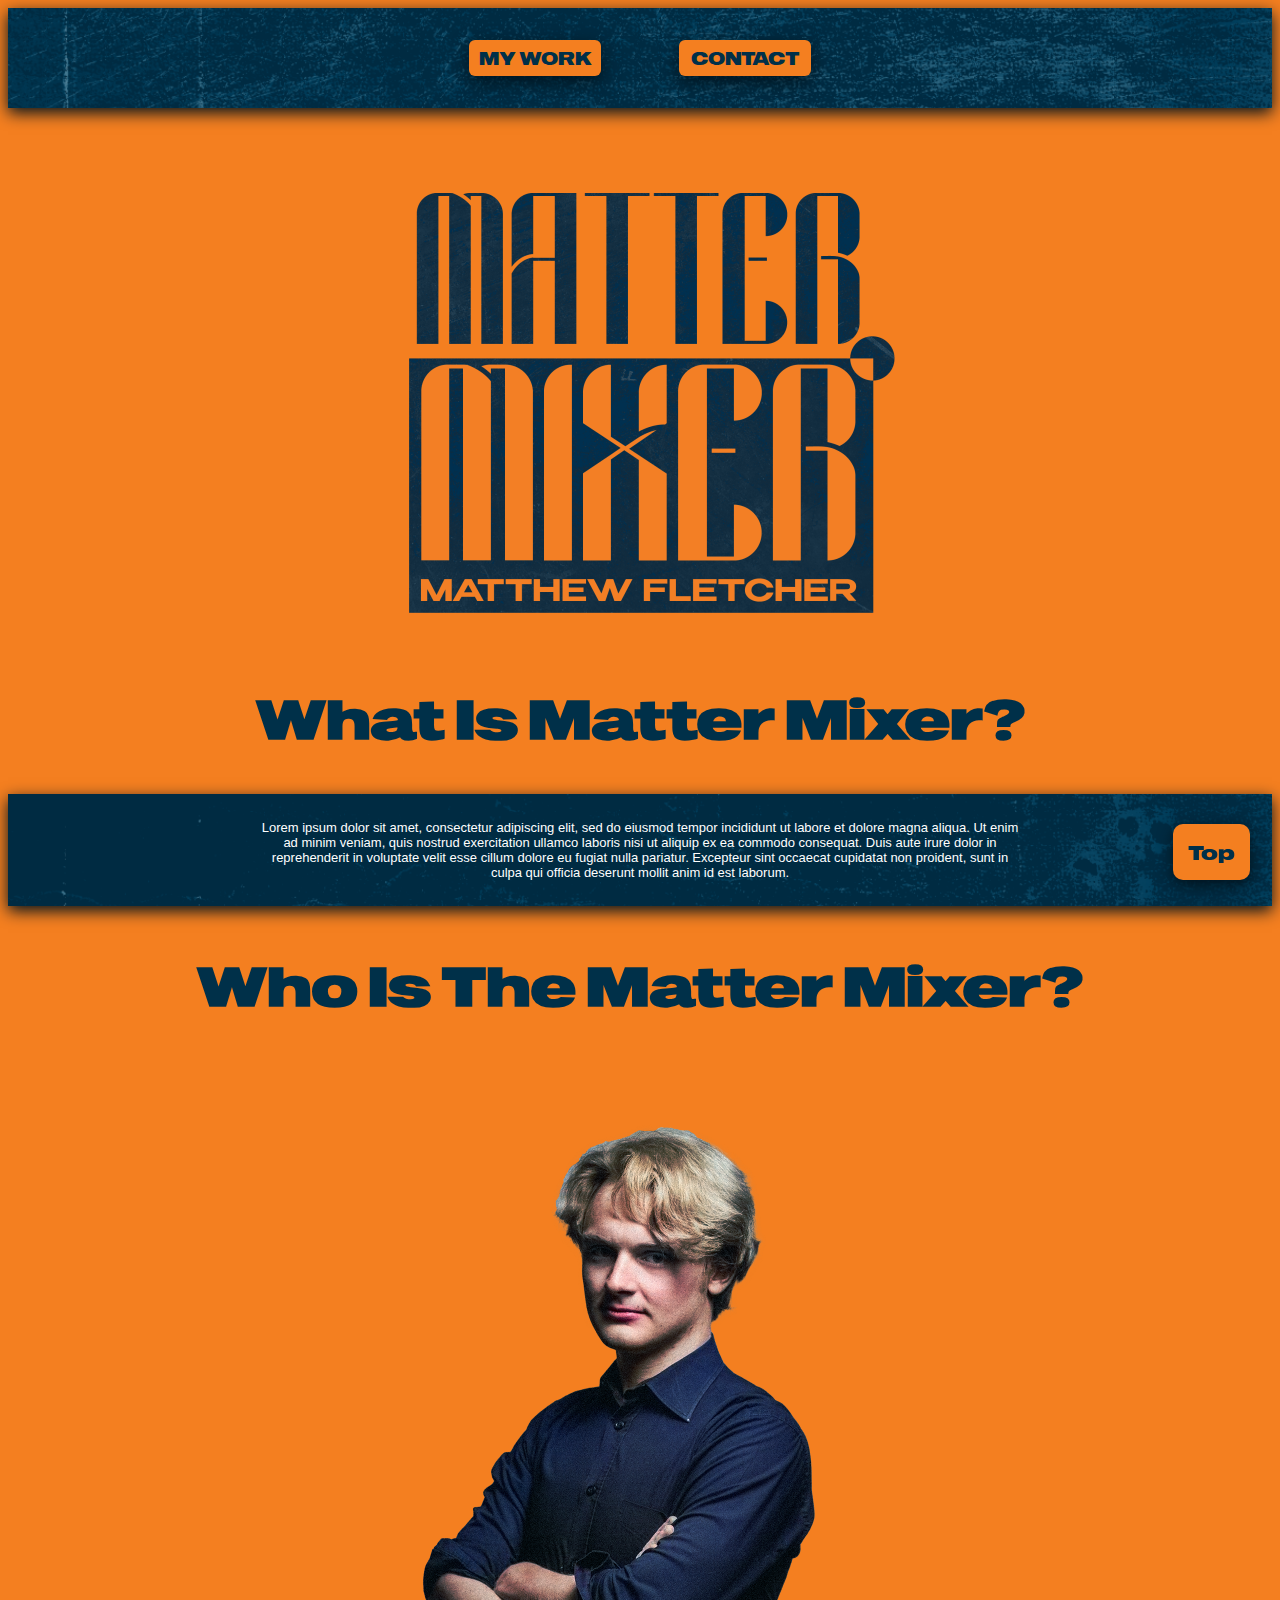
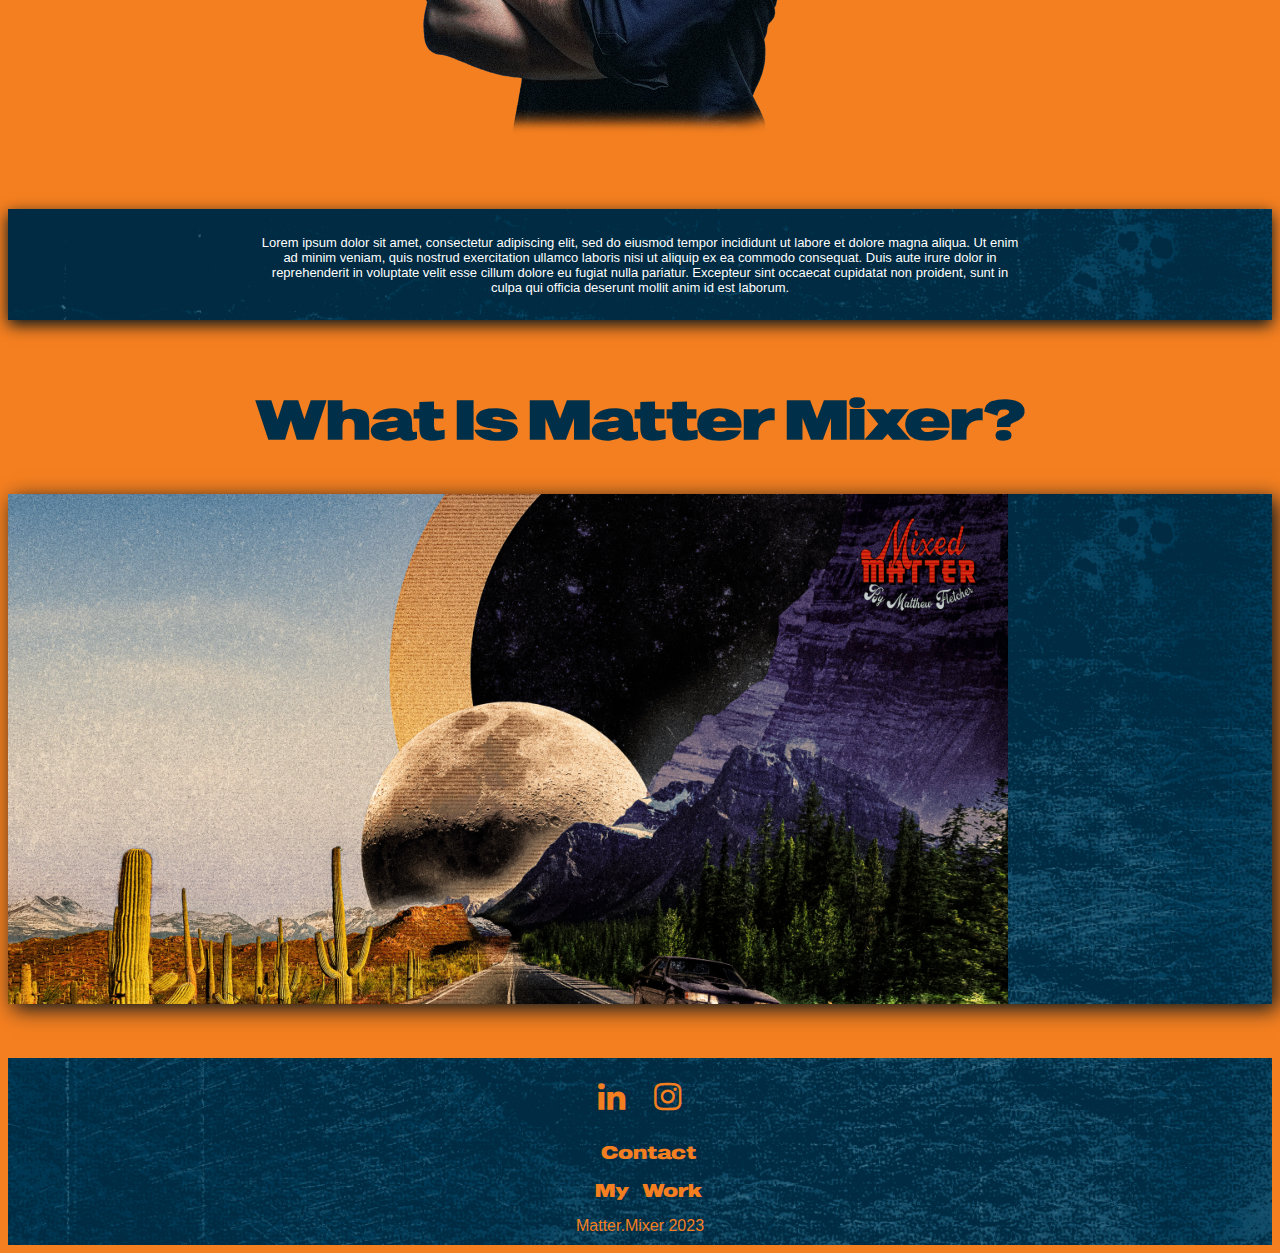
==== commit 14e13d68: "Update index.html" ====
--- a/index.html
+++ b/index.html
@@ -83,5 +83,4 @@
 </footer>
     </body>
 </html>
-=======
 </html>
